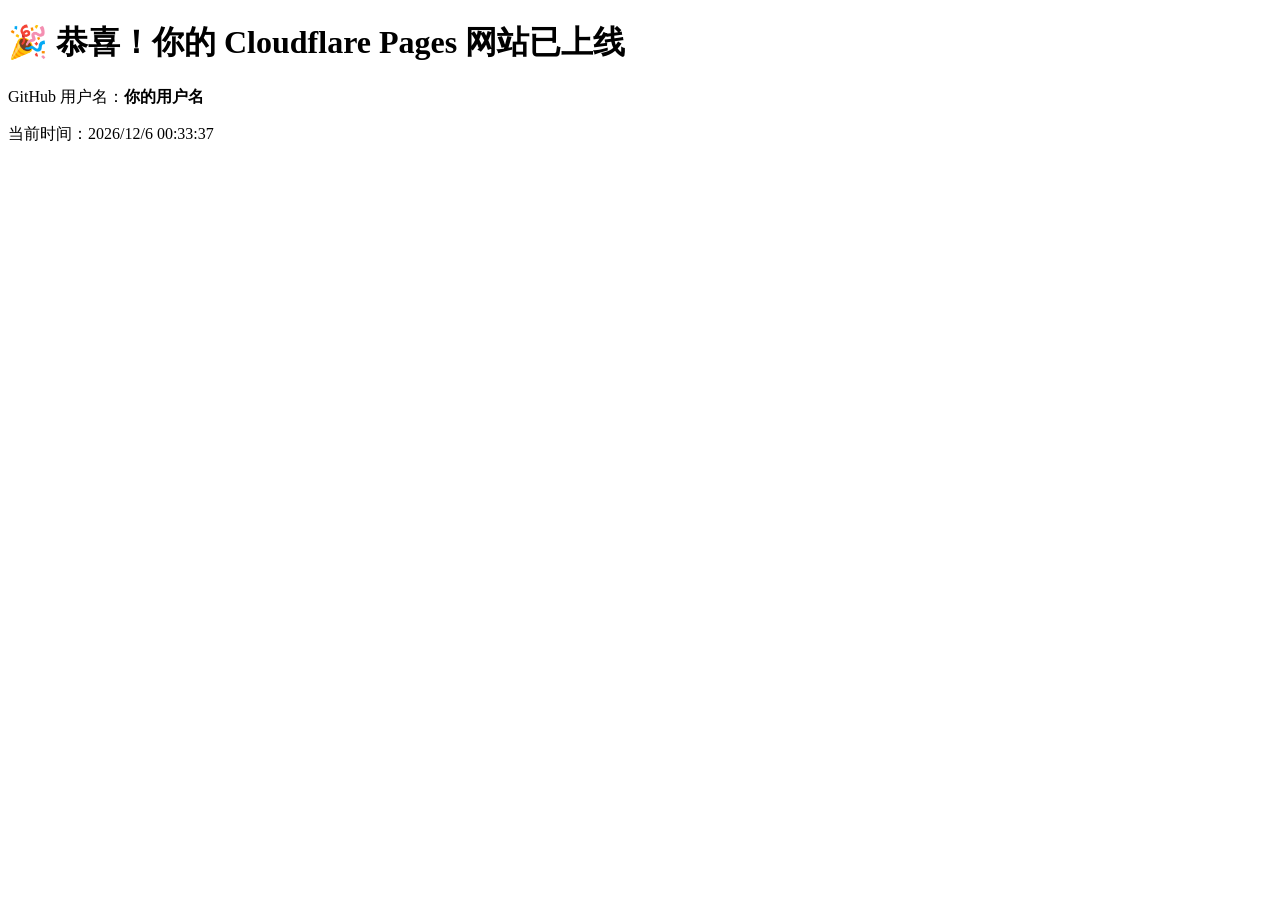
==== index.html @ 0301bda8 "创建首页 index.html" ====
<!DOCTYPE html>
<html lang="zh-CN">
<head>
    <meta charset="UTF-8">
    <meta name="viewport" content="width=device-width, initial-scale=1.0">
    <title>我的免费 Cloudflare 网站</title>
    <link rel="stylesheet" href="style.css">
</head>
<body>
    <h1>🎉 恭喜！你的 Cloudflare Pages 网站已上线</h1>
    <p>GitHub 用户名：<strong>你的用户名</strong></p>
    <p>当前时间：<span id="time"></span></p>

    <script>
        document.getElementById('time').textContent = new Date().toLocaleString('zh-CN');
    </script>
</body>
</html>
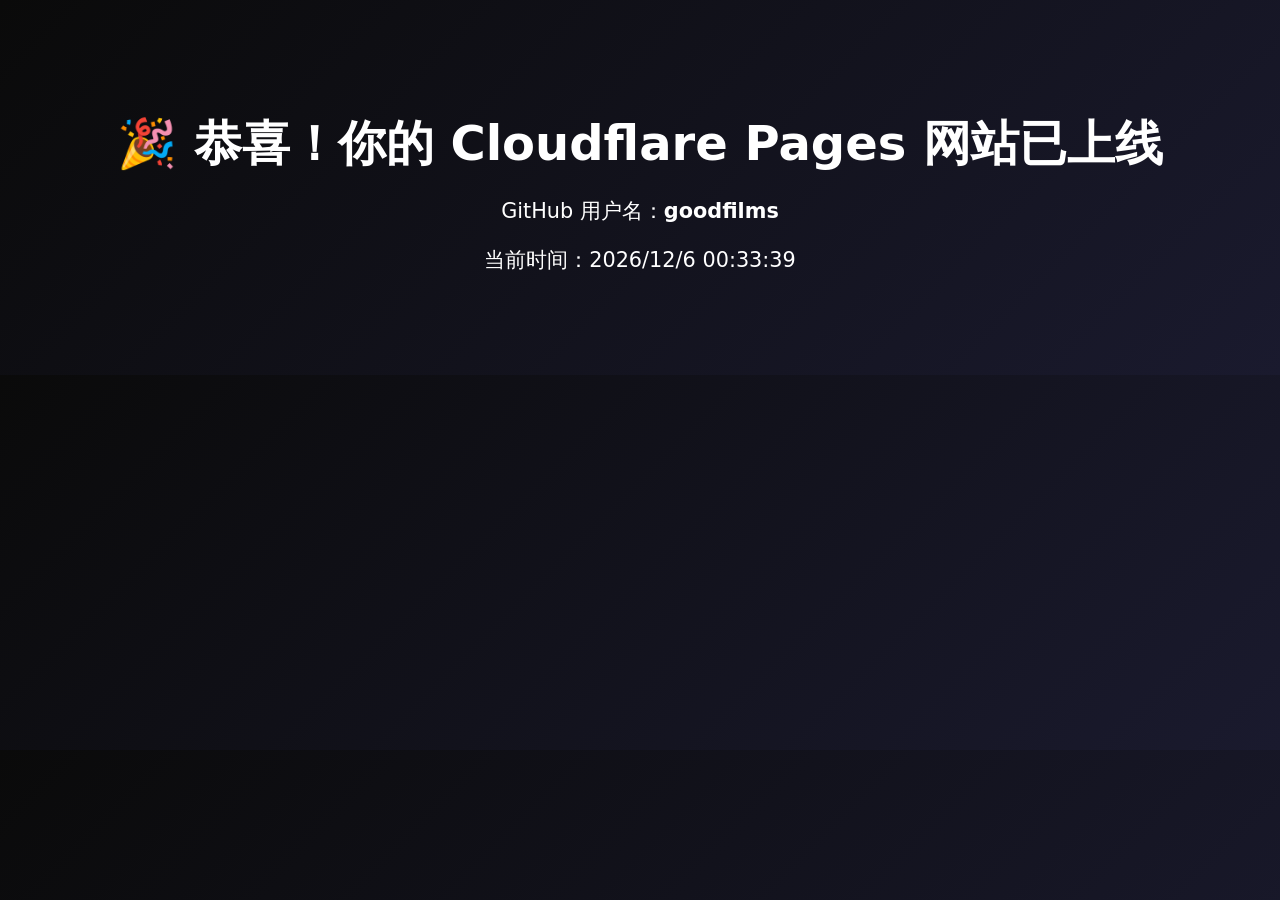
==== commit ea957323: "Update index.html" ====
--- a/index.html
+++ b/index.html
@@ -8,7 +8,7 @@
 </head>
 <body>
     <h1>🎉 恭喜！你的 Cloudflare Pages 网站已上线</h1>
-    <p>GitHub 用户名：<strong>你的用户名</strong></p>
+    <p>GitHub 用户名：<strong>goodfilms</strong></p>
     <p>当前时间：<span id="time"></span></p>
 
     <script>
--- a/style.css
+++ b/style.css
@@ -0,0 +1,15 @@
+body {
+    font-family: system-ui, -apple-system, sans-serif;
+    text-align: center;
+    padding: 80px 20px;
+    background: linear-gradient(135deg, #0a0a0a, #1a1a2e);
+    color: #ffffff;
+    margin: 0;
+}
+h1 {
+    font-size: 3rem;
+    margin-bottom: 20px;
+}
+p {
+    font-size: 1.3rem;
+}
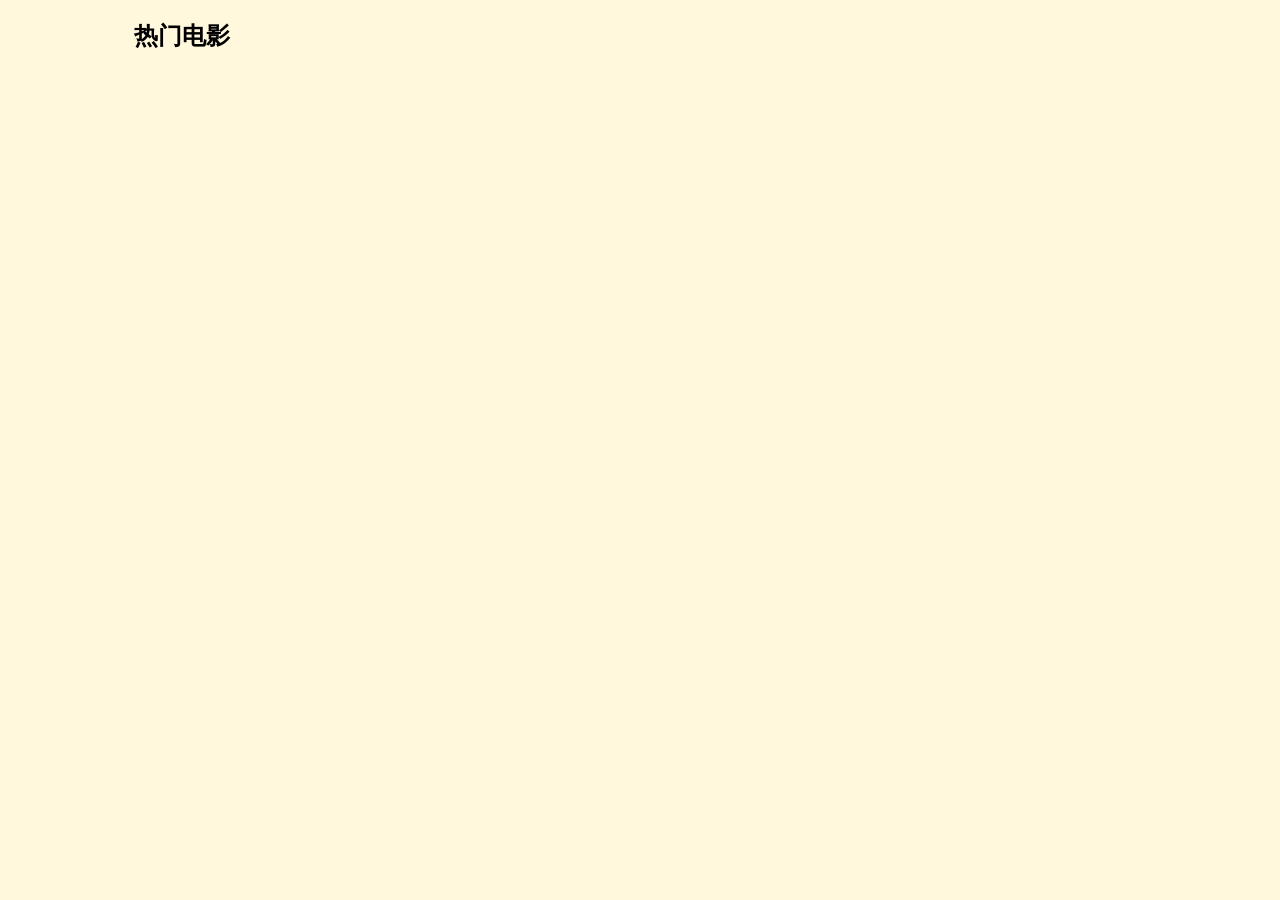
==== commit 0dd9fa64: "Initial commit GoodFilm V3 ENHANCED" ====
--- a/index.html
+++ b/index.html
@@ -1,18 +1,37 @@
 <!DOCTYPE html>
-<html lang="zh-CN">
+<html lang="zh">
 <head>
-    <meta charset="UTF-8">
-    <meta name="viewport" content="width=device-width, initial-scale=1.0">
-    <title>我的免费 Cloudflare 网站</title>
-    <link rel="stylesheet" href="style.css">
+  <meta charset="UTF-8">
+  <meta name="viewport" content="width=device-width, initial-scale=1.0">
+  <title>GoodFilm Pro - 首页</title>
+
+  <link rel="stylesheet" href="style.css">
 </head>
+
 <body>
-    <h1>🎉 恭喜！你的 Cloudflare Pages 网站已上线</h1>
-    <p>GitHub 用户名：<strong>goodfilms</strong></p>
-    <p>当前时间：<span id="time"></span></p>
 
-    <script>
-        document.getElementById('time').textContent = new Date().toLocaleString('zh-CN');
-    </script>
+  <!-- 左广告 -->
+  <div class="ad-left"></div>
+
+  <!-- 右广告 -->
+  <div class="ad-right"></div>
+
+  <!-- 头部 -->
+  <div id="header"></div>
+
+  <!-- 主体 -->
+  <main>
+    <div id="app">
+      <h2>热门电影</h2>
+      <div id="movie-list" class="movie-grid"></div>
+    </div>
+  </main>
+
+  <!-- Header系统 -->
+  <script src="header.js"></script>
+
+  <!-- 路由系统 -->
+  <script type="module" src="/js/app.js"></script>
+
 </body>
-</html>
+</html>
--- a/style.css
+++ b/style.css
@@ -1,15 +1,117 @@
-body {
-    font-family: system-ui, -apple-system, sans-serif;
-    text-align: center;
-    padding: 80px 20px;
-    background: linear-gradient(135deg, #0a0a0a, #1a1a2e);
-    color: #ffffff;
-    margin: 0;
+body { margin:0; font-family:Arial; background:#fff8dc; }
+.ad-left, .ad-right { width:10%; position:fixed; top:0; bottom:0; background:#fff8dc; z-index:1; }
+.ad-left { left:0; } .ad-right { right:0; }
+main, .header-container { width:79%; margin:0 auto; }
+
+.header-top { display:flex; justify-content:space-between; align-items:center; padding:10px 0; }
+.logo { font-size:22px; font-weight:bold; cursor:pointer; }
+.search input { padding:6px; width:200px; }
+.nav { display:flex; gap:20px; background:#fff; padding:10px; position:relative; z-index:10; }
+.nav > div { cursor:pointer; }
+.dropdown { position:relative; }
+.dropdown-content { display:none; position:absolute; top:100%; left:0; background:#fff; padding:10px; width:320px; flex-direction:column; box-shadow:0 2px 8px rgba(0,0,0,0.2); }
+.dropdown:hover .dropdown-content, .dropdown-content:hover { display:flex; }
+.dropdown-group { margin-bottom:8px; }
+.dropdown-row { display:flex; flex-wrap:wrap; gap:10px; }
+.dropdown-content span { cursor:pointer; padding:4px 6px; display:inline-block; }
+.dropdown-content span:hover { background-color:#f0f0f0; border-radius:4px; }
+
+/* 电影网格 */
+.movie-grid { display:grid; grid-template-columns:repeat(6,1fr); gap:12px; width:100%; margin-top:10px; }
+.movie-card { background:#fff; border-radius:6px; overflow:hidden; cursor:pointer; display:flex; flex-direction:column; height:auto; }
+.movie-card img { width:100%; height:auto; object-fit:cover; display:block; }
+.movie-card p { font-size:14px; padding:6px; margin:0; text-align:center; height:40px; overflow:hidden; }
+
+/* ===== 顶部固定（关键需求4）===== */
+.header-container{
+  position: sticky;
+  top: 0;
+  z-index: 999;
+  background: #fff8dc;
 }
+
+/* 导航鼠标手型 */
+.nav > div {
+  cursor: pointer;
+}
+
+/* dropdown 子项手型 */
+.dropdown-content span {
+  cursor: pointer;
+}
+
+/* hover 高亮 */
+.dropdown-content span:hover {
+  background:#eee;
+}
+
+/* ============================= */
+/* 导航栏系统 */
+/* ============================= */
+
+.nav {
+  display: flex;
+  gap: 20px;
+  padding: 10px;
+  background: #a5d6a7;
+  font-weight: bold;
+}
+
+.nav a {
+  text-decoration: none;
+  color: black;
+}
+
+/* ============================= */
+/* 地区下拉 */
+/* ============================= */
+
+.dropdown {
+  position: relative;
+  cursor: pointer;
+}
+
+.dropdown-menu {
+  display: none;
+  position: absolute;
+  top: 30px;
+  left: 0;
+  background: white;
+  border: 1px solid #ccc;
+  max-height: 300px;
+  overflow-y: auto;
+  width: 200px;
+  z-index: 1000;
+}
+
+.dropdown-menu a {
+  display: block;
+  padding: 6px 10px;
+}
+
+.dropdown-menu a:hover {
+  background: #eee;
+}
+
+/* 广告系统 */
+
+.ad-box {
+  background: #dcedc8;
+  text-align: center;
+  padding: 10px;
+  margin: 10px 0;
+}
+
+.ad-inline {
+  grid-column: span 6;
+}
+
+/* 胆小勿入 */
+
 h1 {
-    font-size: 3rem;
-    margin-bottom: 20px;
+  font-size: 28px;
 }
-p {
-    font-size: 1.3rem;
-}
+
+#niche-list {
+  margin-top: 20px;
+}
